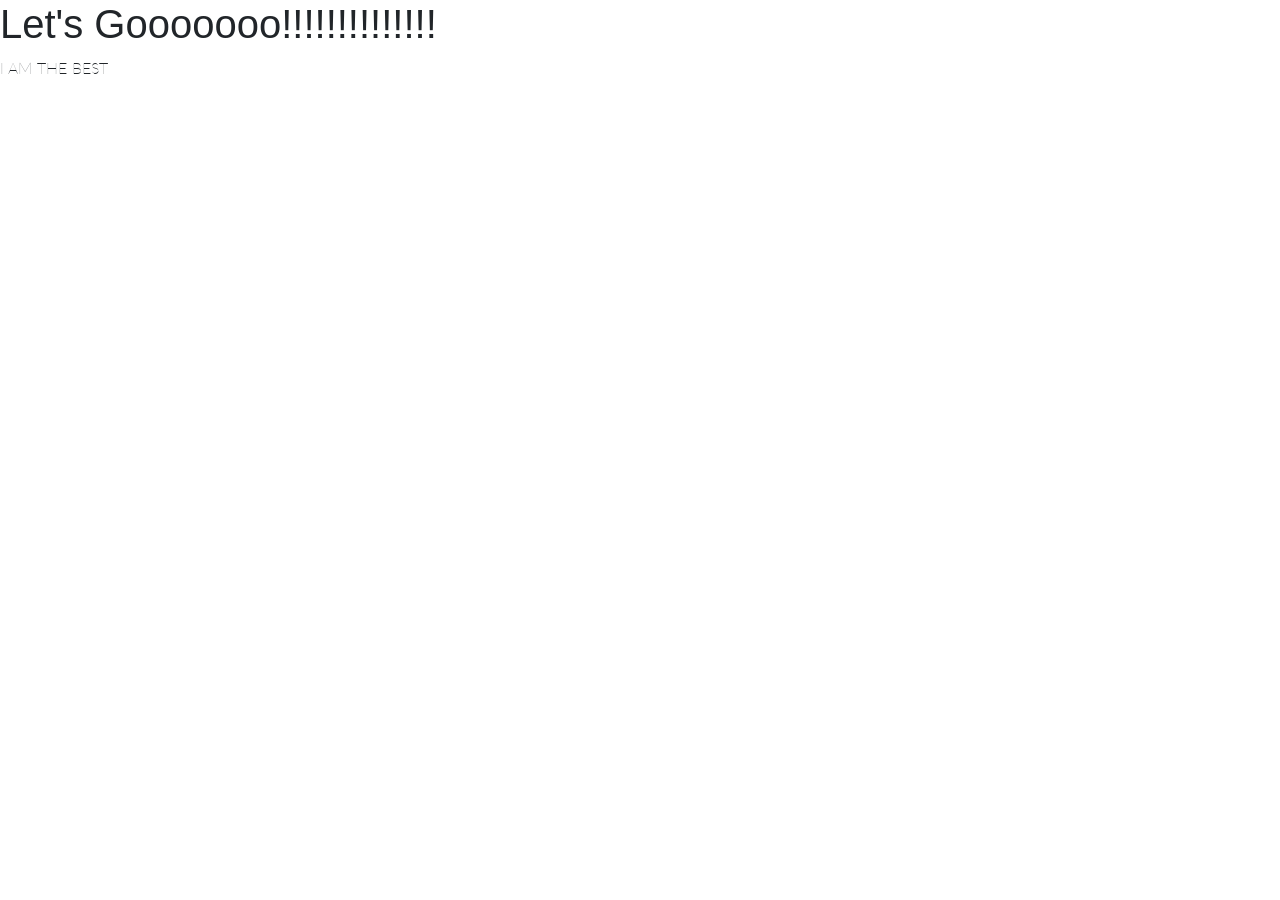
==== index.html @ 1388cc70 "Project Setup" ====
<!DOCTYPE html>
<html lang="en">
<head>
    <meta charset="UTF-8">
    <meta http-equiv="X-UA-Compatible" content="IE=edge">
    <meta name="viewport" content="width=device-width, initial-scale=1.0">
<!-- Bootstrap Css file -->
<link rel="stylesheet" href="css/bootstrap.min.css">
<!-- FontsAwesome Css file -->
<link rel="stylesheet" href="css/all.min.css">
<!-- Master Css file -->
    <link rel="stylesheet" href="css/master.css">
    <!-- Fonts -->
    <link rel="preconnect" href="https://fonts.googleapis.com">
<link rel="preconnect" href="https://fonts.gstatic.com" crossorigin>
<link href="https://fonts.googleapis.com/css2?family=Lato:wght@100;300;400;700;900&display=swap" rel="stylesheet">
<link href="http://fonts.cdnfonts.com/css/cocogoose" rel="stylesheet">
                
    <title>Document</title>
</head>
<body>
    <h1>Let's Gooooooo!!!!!!!!!!!!!!</h1>
    <p>I AM THE BEST</p>
    <script src="js/index.js"></script>
</body>
</html>
---- css/master.css ----
/* global variables */
:root {
    --color-one-: #272A31;
    --color-two-: #Ec5242;
    --color-Three-: #d3d3d3;
    --coco-font-:'COCOGOOSE', sans-serif;
    --lato-font-:'Lato', sans-serif;
}

/* global variables */
h1 {
    font-family: var(--coco-font-);
font-weight: 300;
}
p {
    font-family: var(--lato-font-);
    font-weight: 100;
}
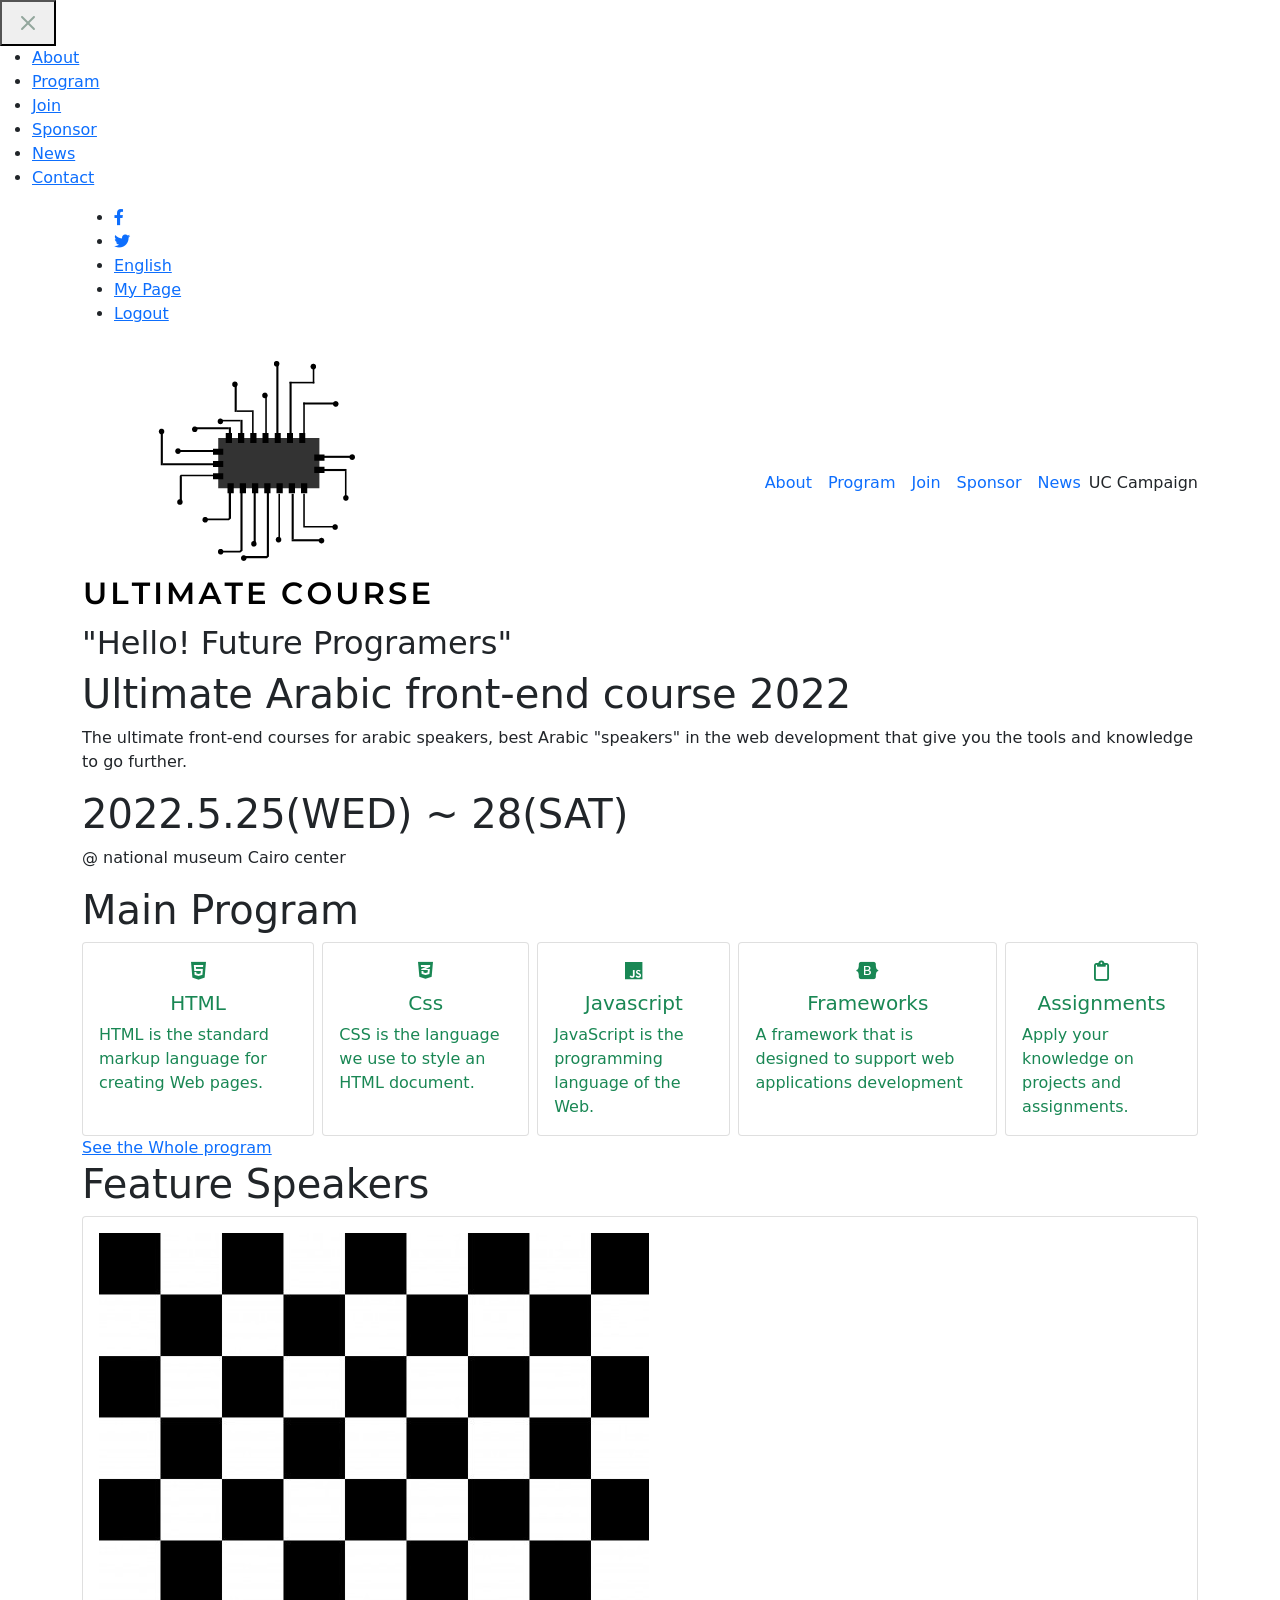
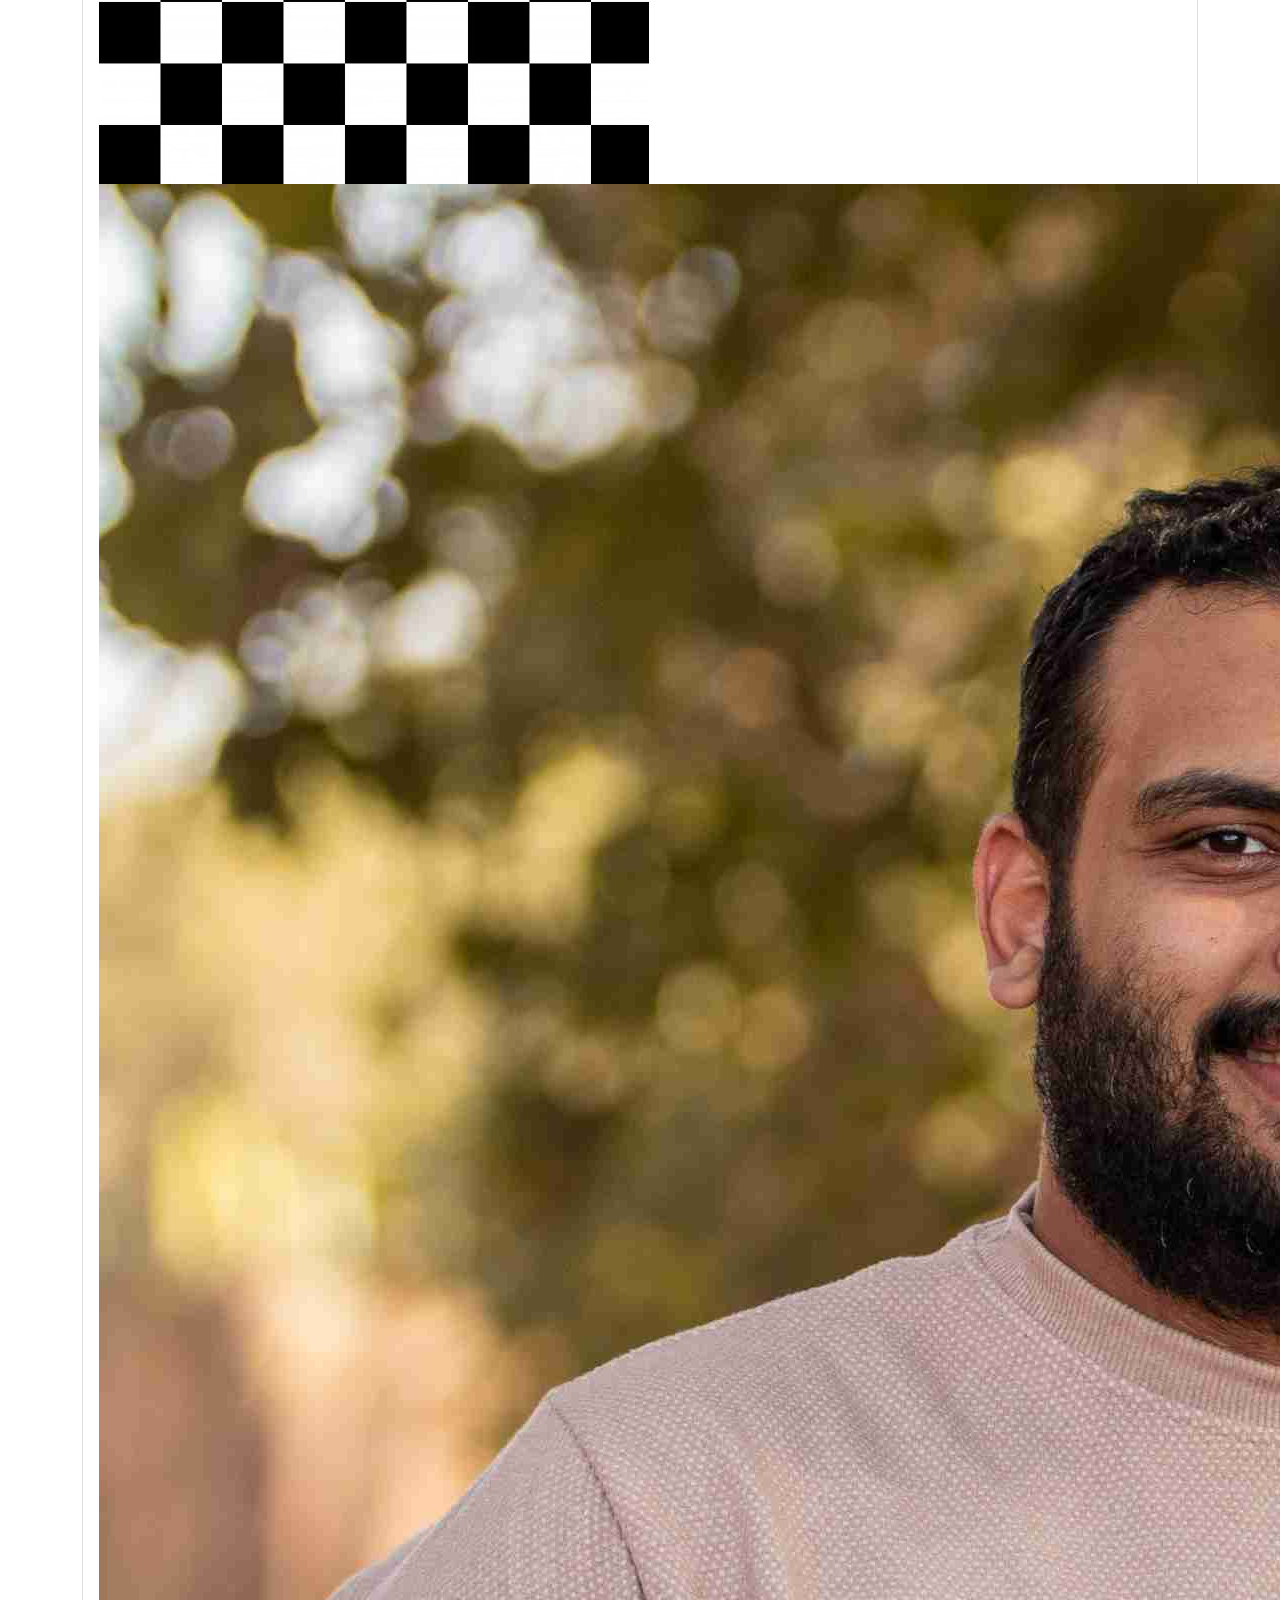
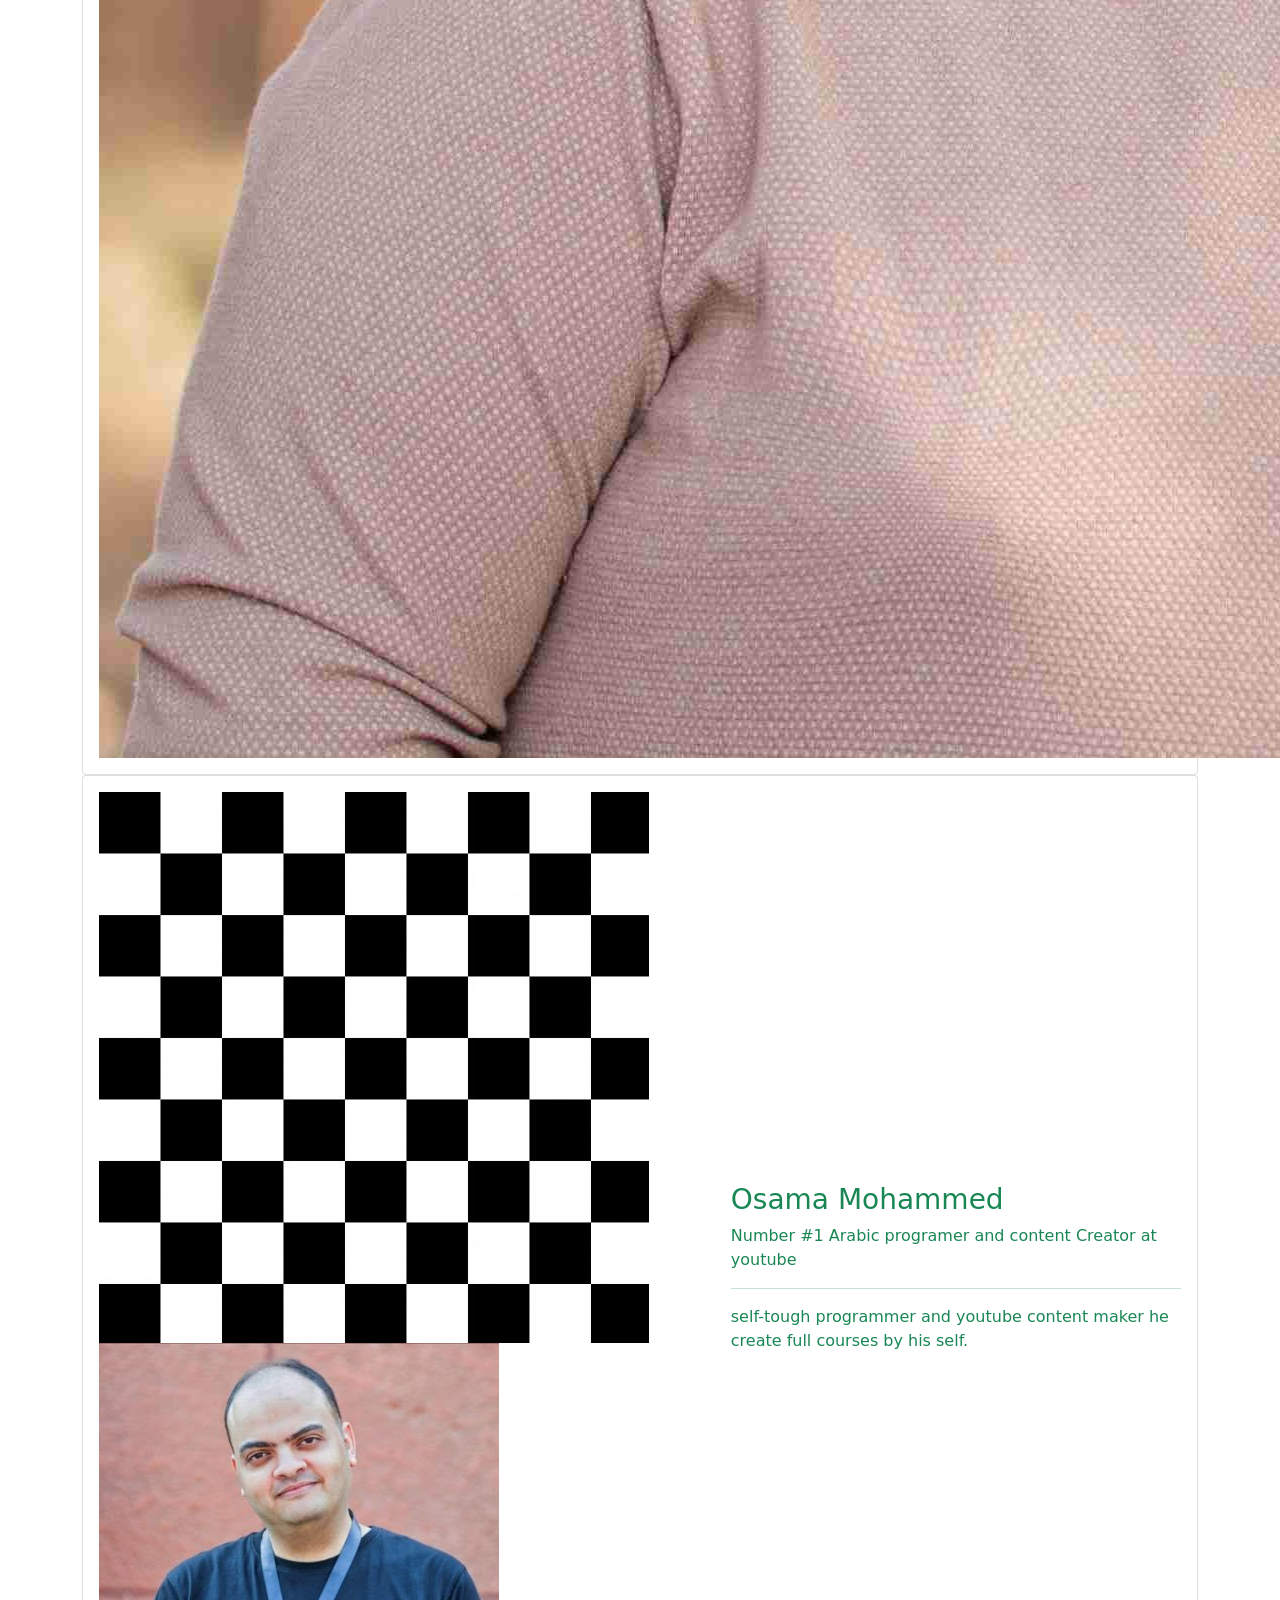
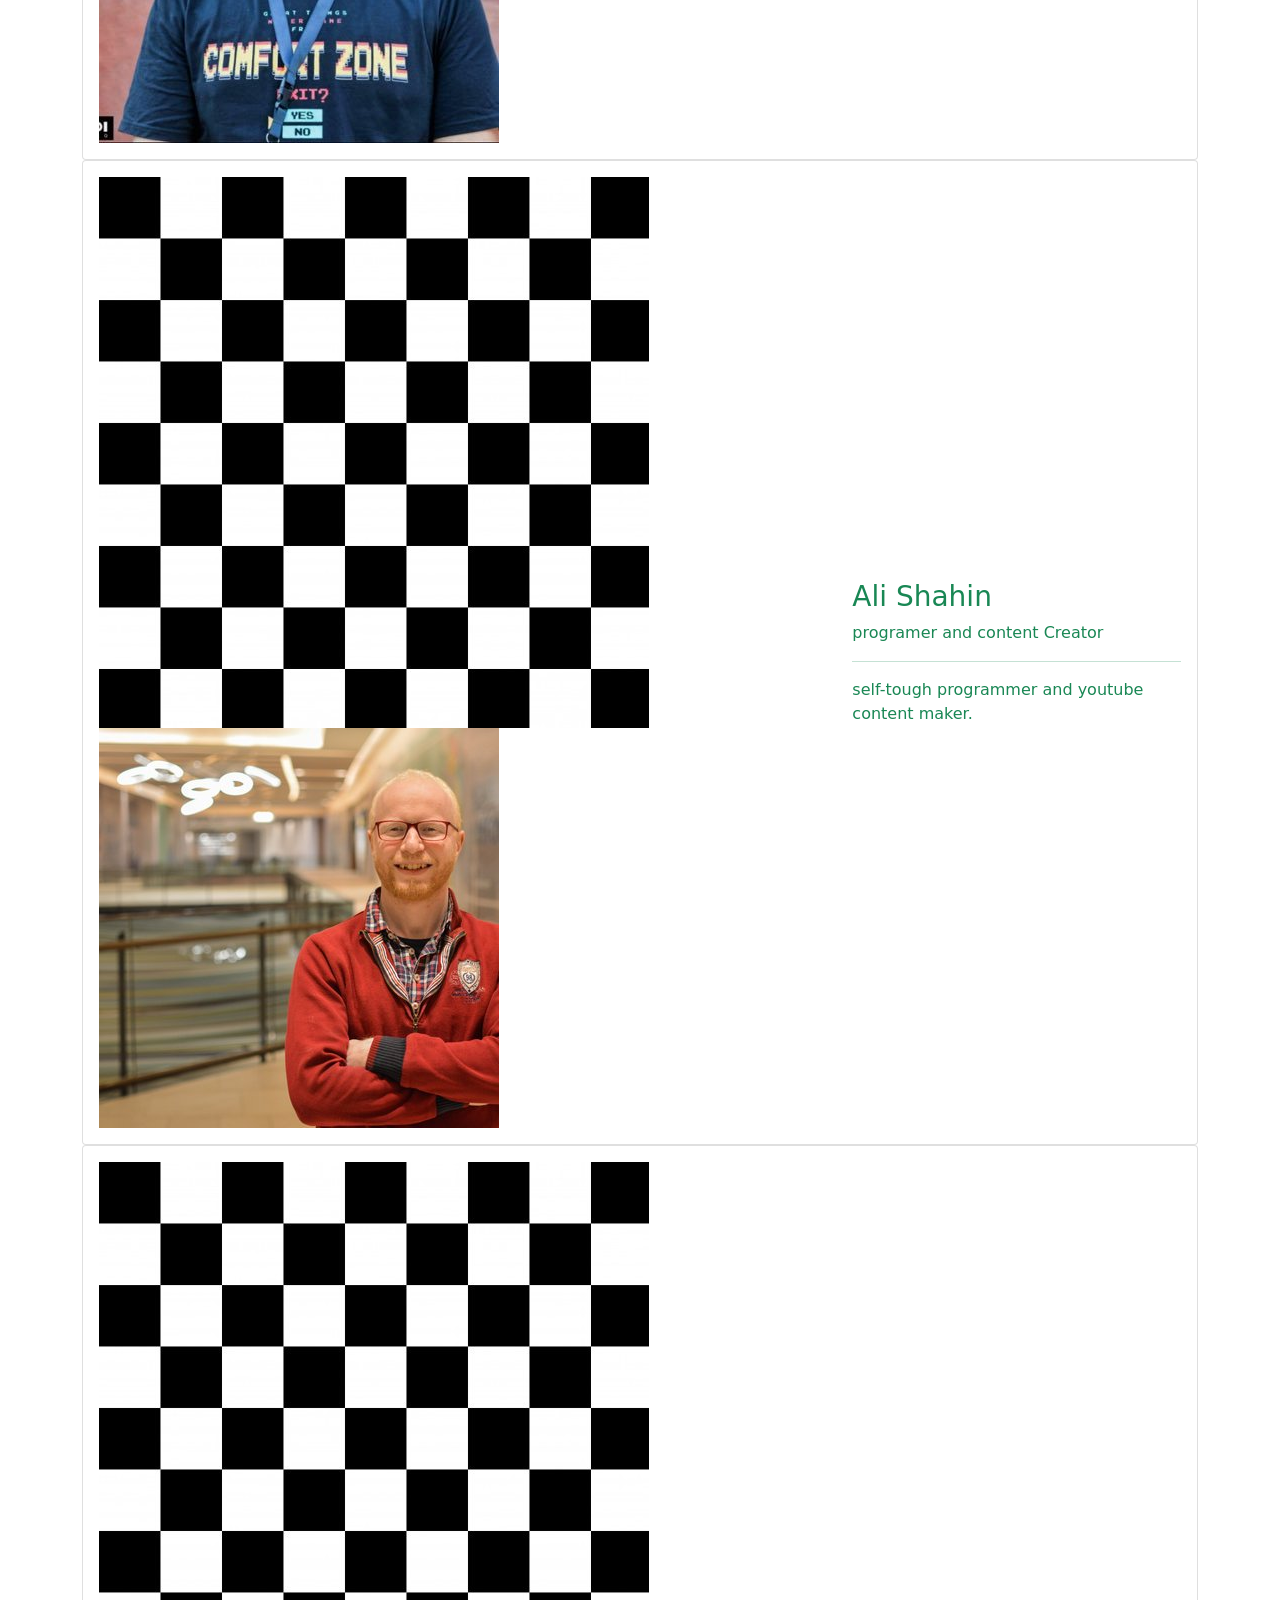
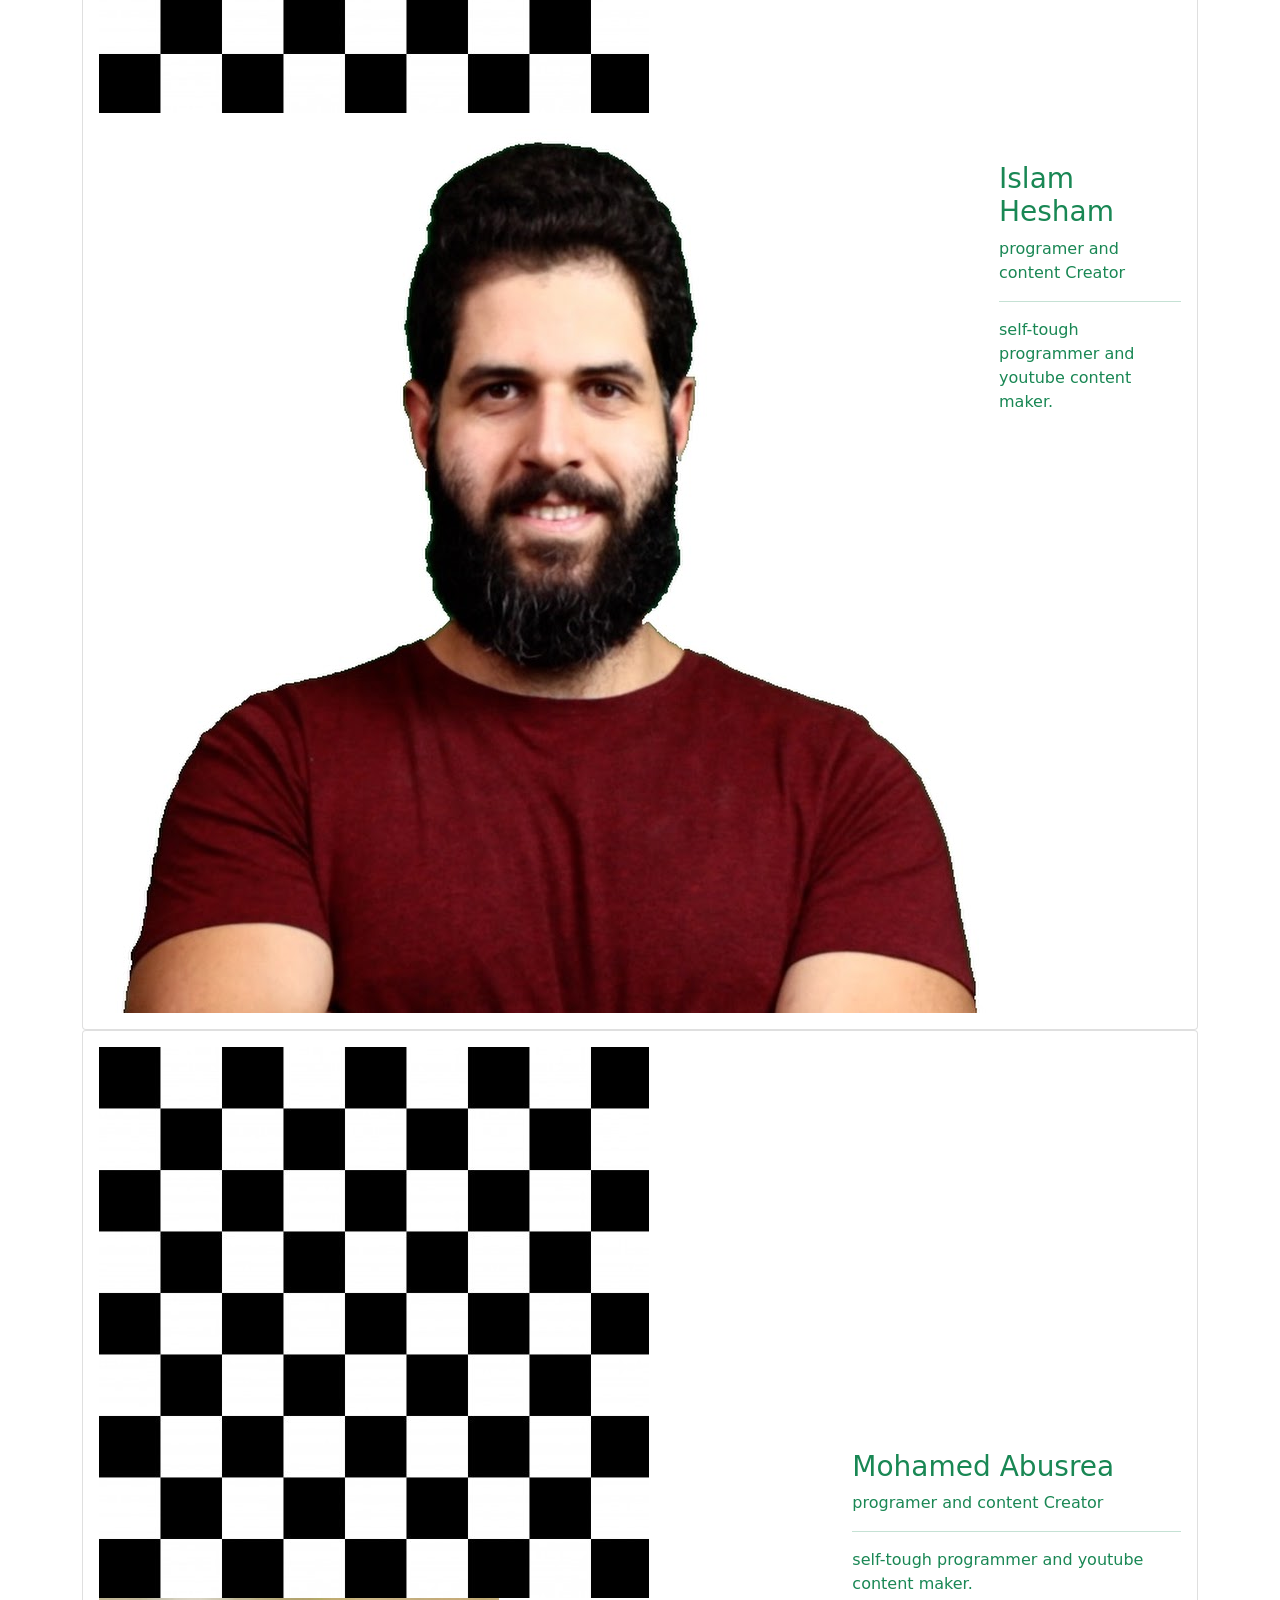
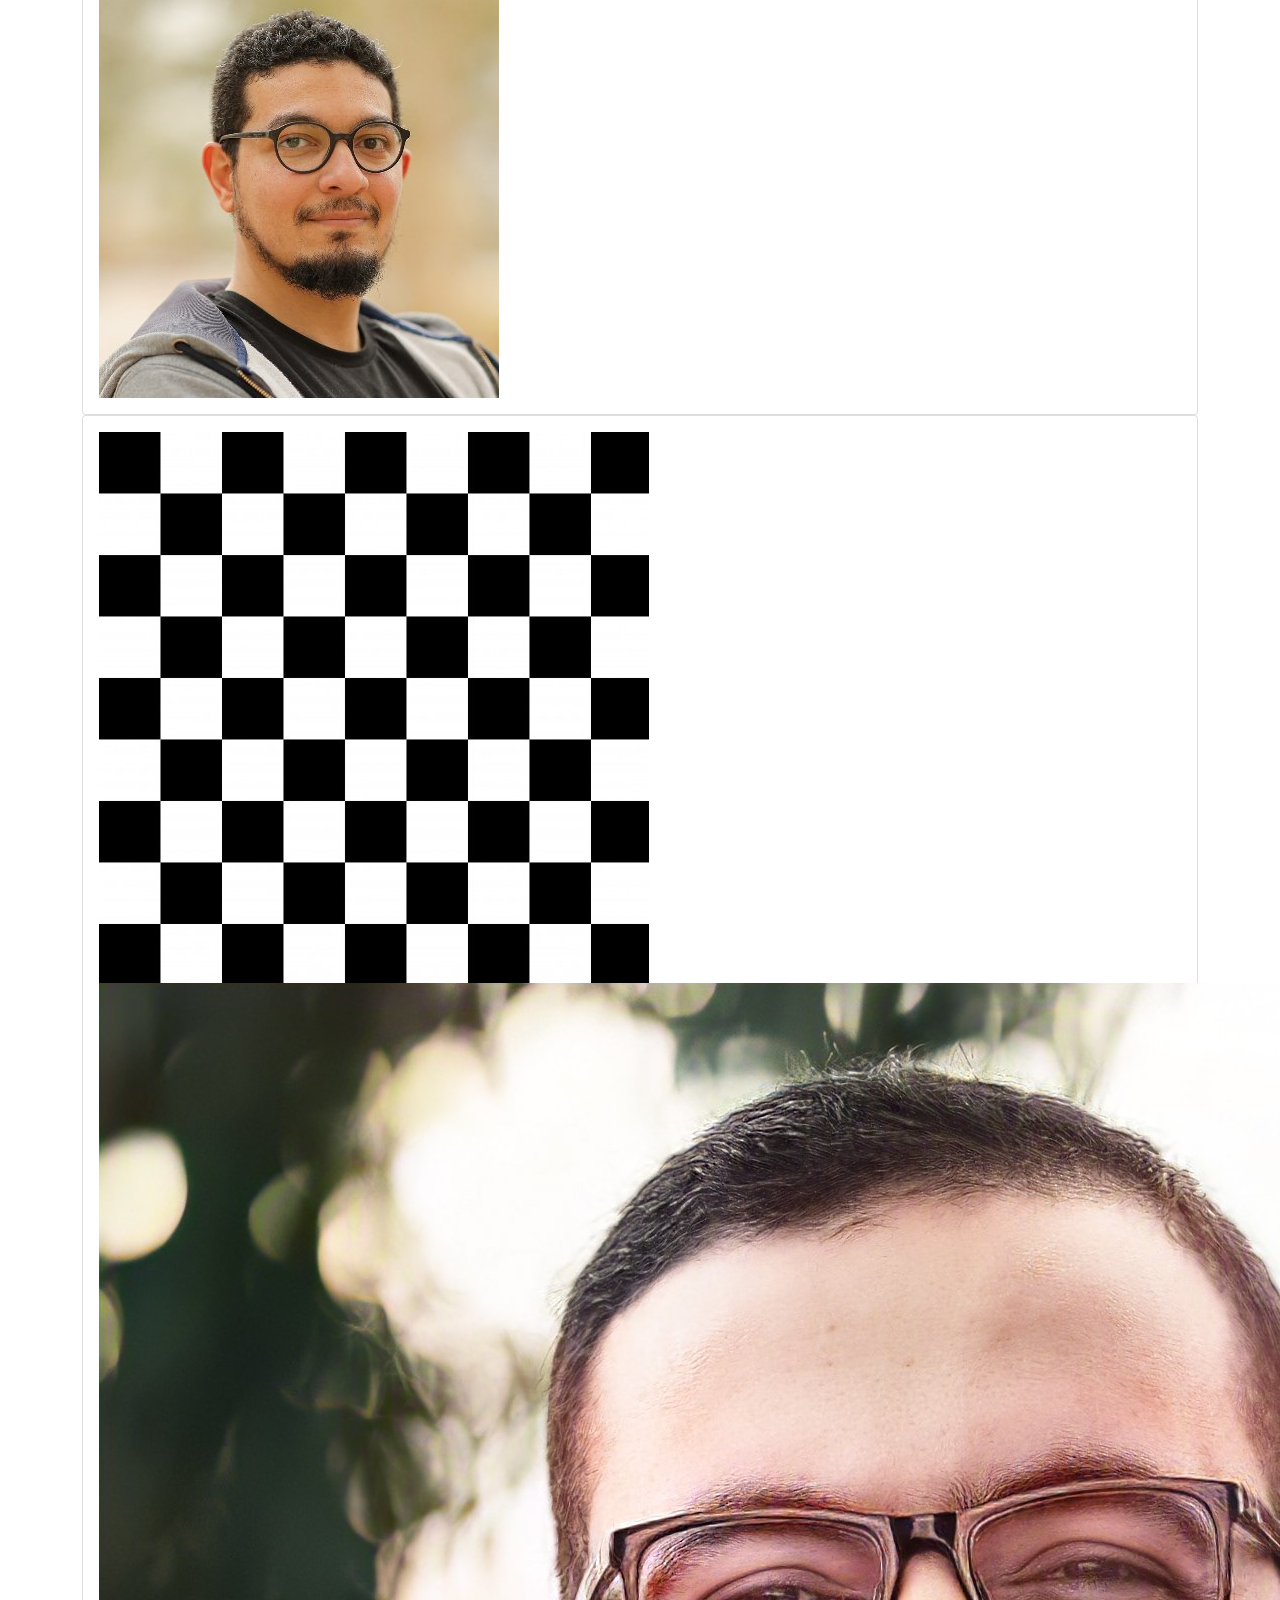
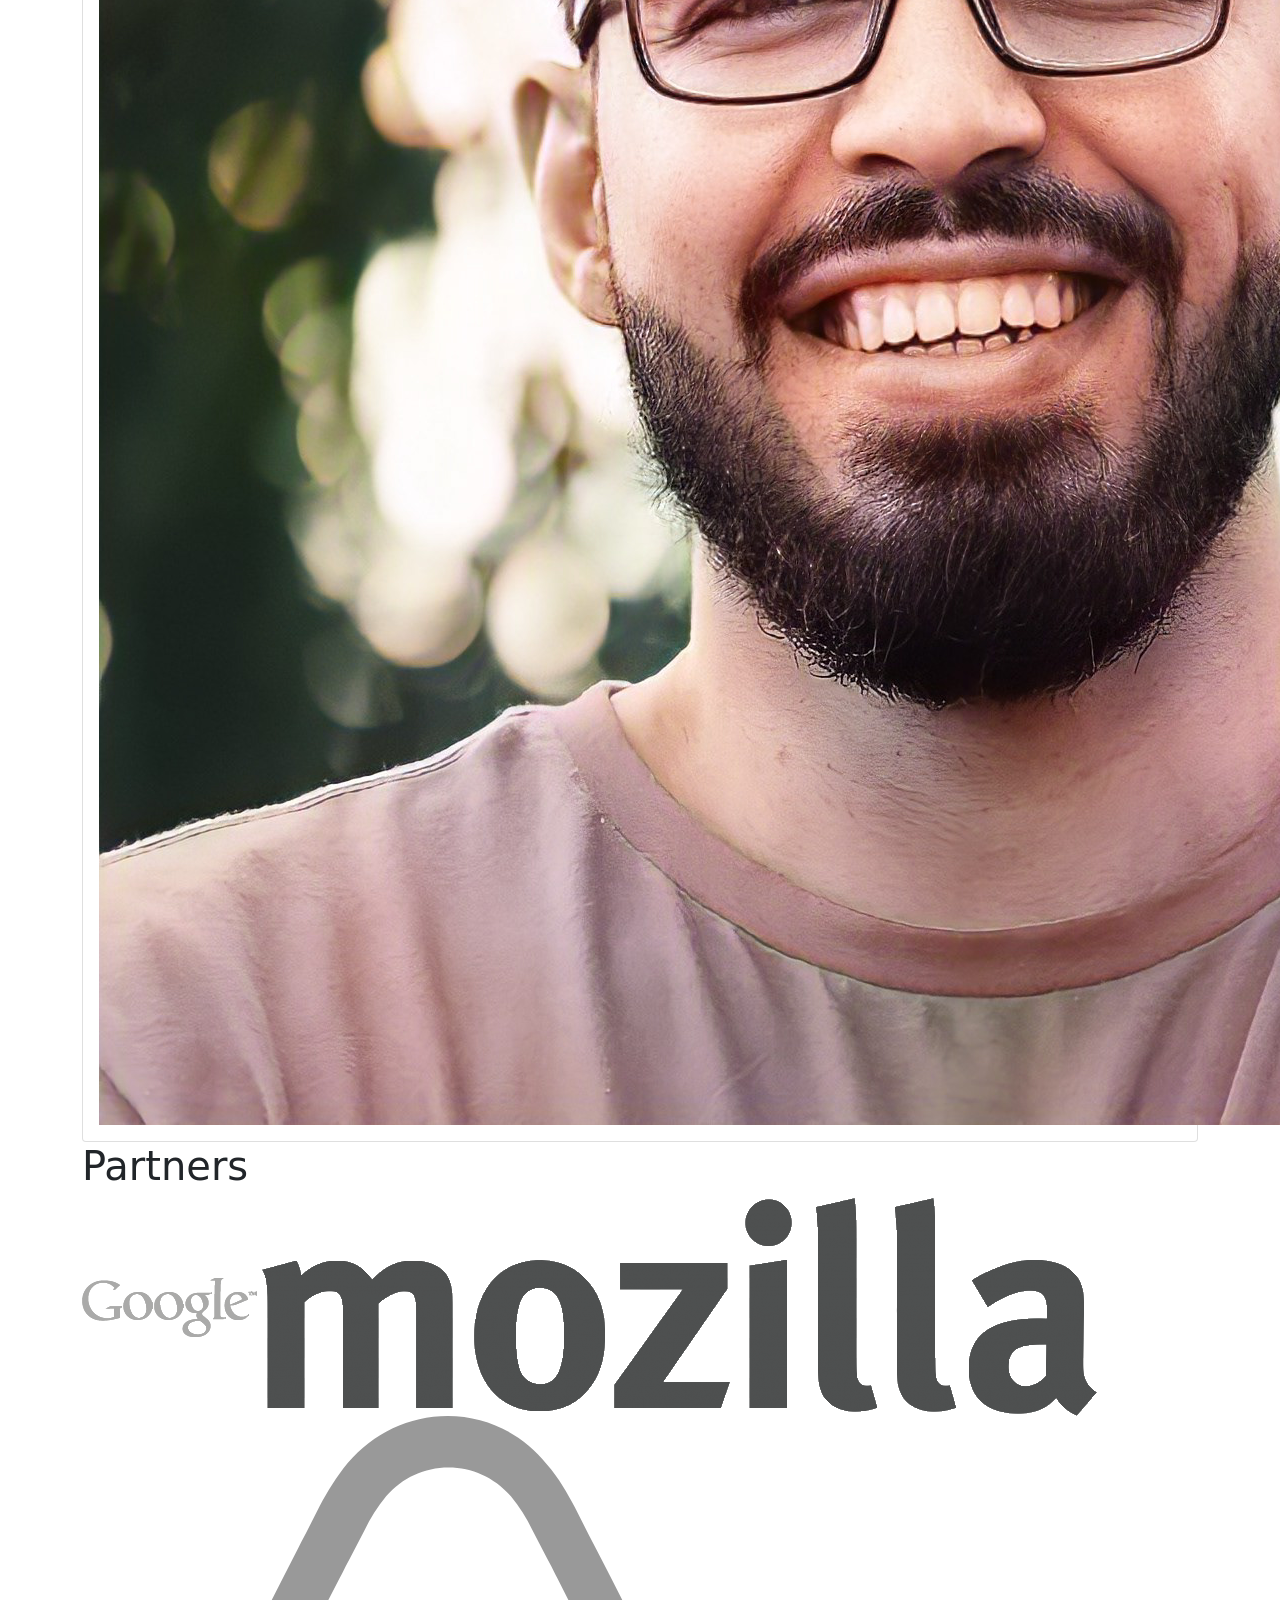
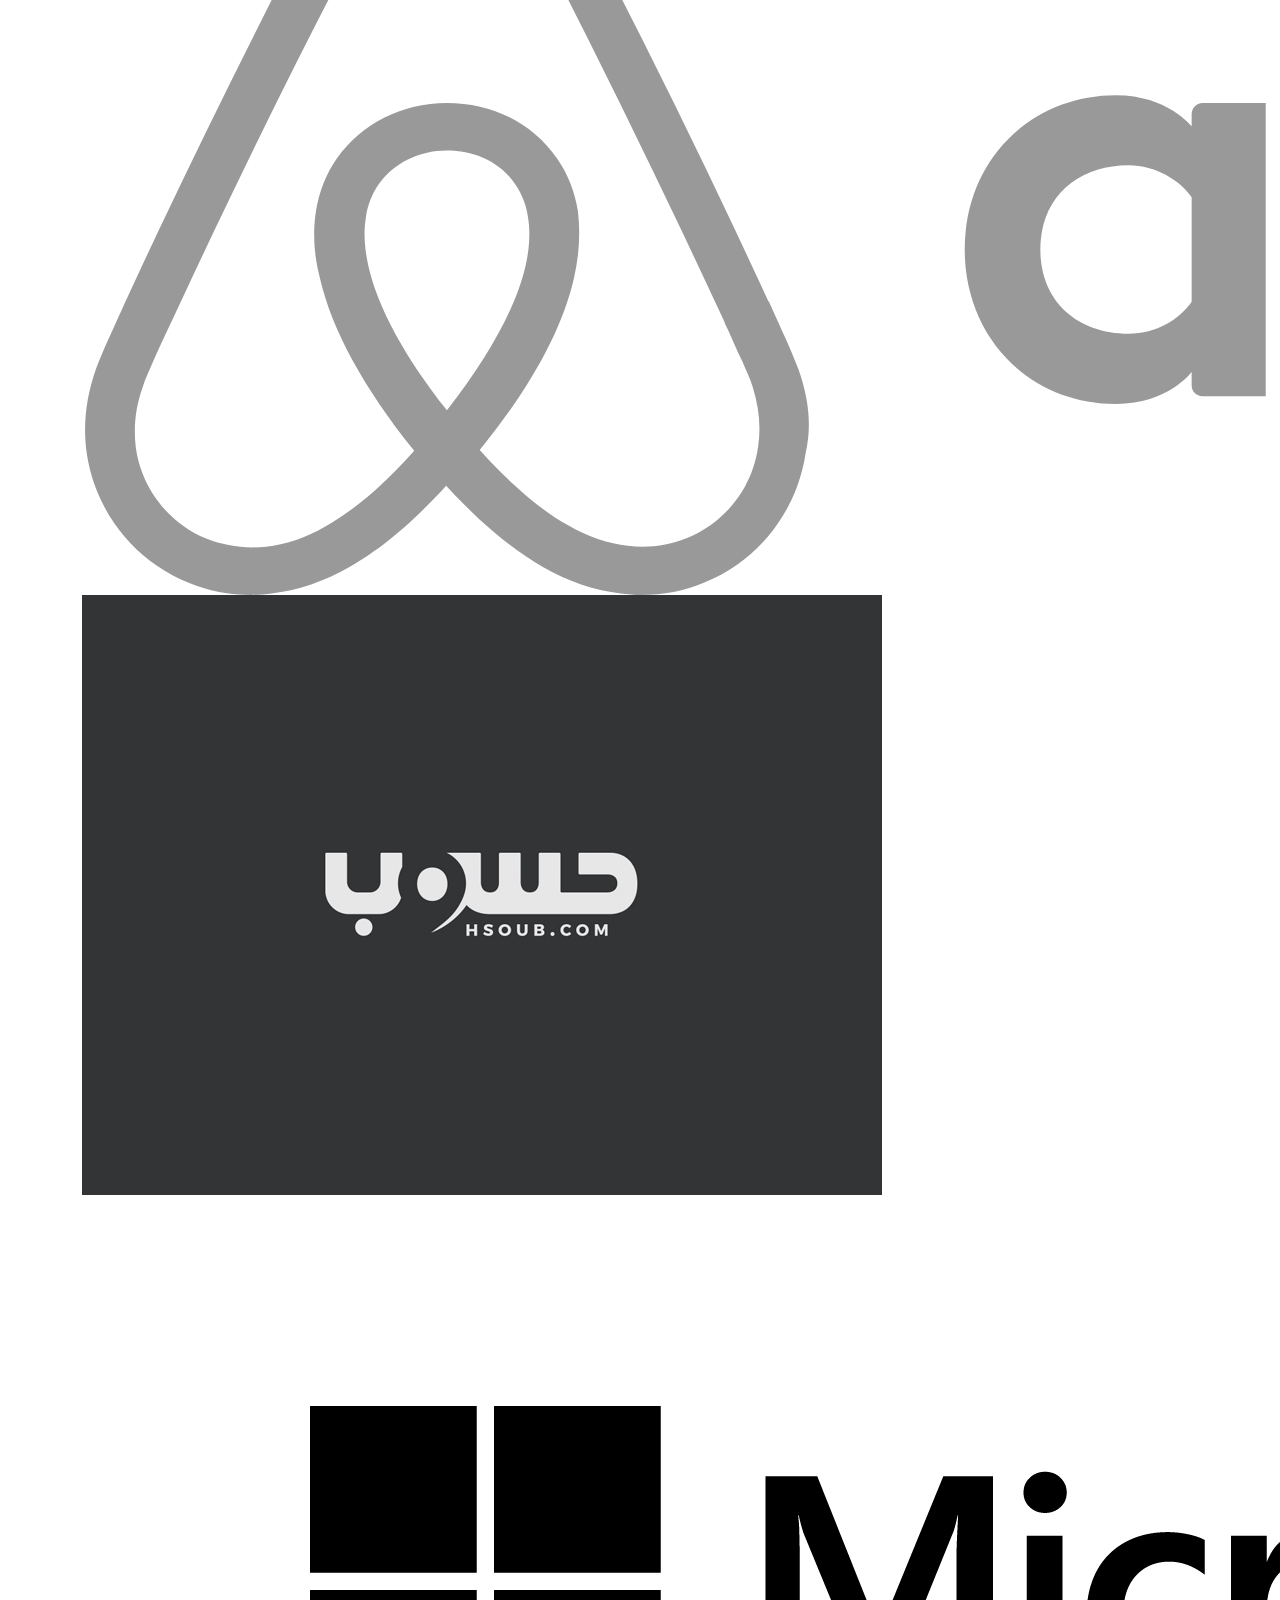
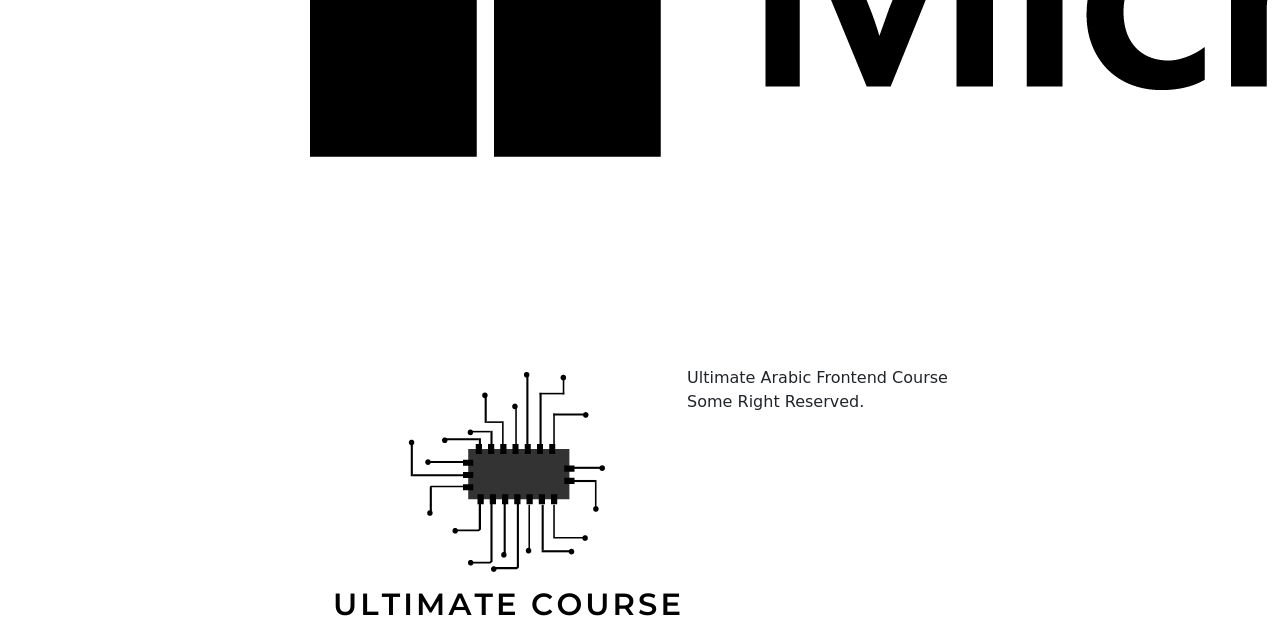
==== commit 9a6e7cea: "Add project home page html" ====
--- a/index.html
+++ b/index.html
@@ -1,26 +1,343 @@
 <!DOCTYPE html>
 <html lang="en">
-<head>
-    <meta charset="UTF-8">
-    <meta http-equiv="X-UA-Compatible" content="IE=edge">
-    <meta name="viewport" content="width=device-width, initial-scale=1.0">
-<!-- Bootstrap Css file -->
-<link rel="stylesheet" href="css/bootstrap.min.css">
-<!-- FontsAwesome Css file -->
-<link rel="stylesheet" href="css/all.min.css">
-<!-- Master Css file -->
-    <link rel="stylesheet" href="css/master.css">
+  <head>
+    <meta charset="UTF-8" />
+    <meta http-equiv="X-UA-Compatible" content="IE=edge" />
+    <meta name="viewport" content="width=device-width, initial-scale=1.0" />
+    <!-- Bootstrap Css file -->
+    <link rel="stylesheet" href="css/bootstrap.min.css" />
+    <!-- FontsAwesome Css file -->
+    <link rel="stylesheet" href="css/all.min.css" />
+    <!-- Master Css file -->
+    <link rel="stylesheet" href="css/master.css" />
     <!-- Fonts -->
-    <link rel="preconnect" href="https://fonts.googleapis.com">
-<link rel="preconnect" href="https://fonts.gstatic.com" crossorigin>
-<link href="https://fonts.googleapis.com/css2?family=Lato:wght@100;300;400;700;900&display=swap" rel="stylesheet">
-<link href="http://fonts.cdnfonts.com/css/cocogoose" rel="stylesheet">
-                
-    <title>Document</title>
-</head>
-<body>
-    <h1>Let's Gooooooo!!!!!!!!!!!!!!</h1>
-    <p>I AM THE BEST</p>
+    <link rel="preconnect" href="https://fonts.googleapis.com" />
+    <link rel="preconnect" href="https://fonts.gstatic.com" crossorigin />
+    <link
+      href="https://fonts.googleapis.com/css2?family=Lato:wght@100;300;400;700;900&display=swap"
+      rel="stylesheet"
+    />
+    <link href="http://fonts.cdnfonts.com/css/cocogoose" rel="stylesheet" />
+
+    <title>Ultimate Arabic front-end course 2022</title>
+  </head>
+  <body>
+    <!-- menu section -->
+    <section class="menu hidden">
+      <div class="close-btn-wrapper">
+        <button class="close-btn">
+          <img src="./imgs/close-button.svg" alt="close button" />
+        </button>
+      </div>
+      <div class="links-con">
+        <ul>
+          <li><a href="about.html">About</a></li>
+          <li><a href="#program">Program</a></li>
+          <li><a href="#join">Join</a></li>
+          <li><a href="#sponsor">Sponsor</a></li>
+          <li><a href="#news">News</a></li>
+          <li><a href="#contact">Contact</a></li>
+        </ul>
+      </div>
+    </section>
+    <!-- first nav section -->
+    <nav class="first-nav">
+      <div class="container">
+        <ul>
+          <li>
+            <a href="#"><i class="fa-brands fa-facebook-f"></i></a>
+          </li>
+          <li>
+            <a href="#"><i class="fa-brands fa-twitter"></i></a>
+          </li>
+          <li><a href="#">English</a></li>
+          <li><a href="#">My Page</a></li>
+          <li><a href="#">Logout</a></li>
+        </ul>
+      </div>
+    </nav>
+    <!-- main bar section -->
+    <nav class="navbar navbar-expand-md">
+      <div class="container">
+        <a class="navbar-brand nav-logo" href="#"
+          ><img src="imgs/Ultimate-Course.png" alt="nav-logo"
+        /></a>
+        <button class="navbar-toggler p-0">
+          <i class="fa-solid fa-bars menu-btn"></i>
+        </button>
+        <div class="collapse navbar-collapse" id="navbarSupportedContent">
+          <ul class="navbar-nav ms-auto">
+            <li class="nav-item">
+              <a class="nav-link active" href="about.html">About</a>
+            </li>
+            <li class="nav-item">
+              <a class="nav-link" aria-current="page" href="#program"
+                >Program</a
+              >
+            </li>
+            <li class="nav-item">
+              <a class="nav-link" aria-current="page" href="#">Join</a>
+            </li>
+            <li class="nav-item">
+              <a class="nav-link" aria-current="page" href="#sponsor"
+                >Sponsor</a
+              >
+            </li>
+            <li class="nav-item">
+              <a class="nav-link" href="#">News</a>
+            </li>
+          </ul>
+        </div>
+        <div class="comp-name">UC Campaign</div>
+      </div>
+    </nav>
+    <!-- header section -->
+    <section class="header">
+      <div class="container">
+        <section class="headline">
+          <h2 class="welcome">"Hello! Future Programers"</h2>
+          <h1 class="title">Ultimate Arabic front-end course 2022</h1>
+          <p class="first-p">
+            The ultimate front-end courses for arabic speakers, best Arabic
+            "speakers" in the web development that give you the tools and
+            knowledge to go further.
+          </p>
+
+          <h1 class="date">2022.5.25(WED) ~ 28(SAT)</h1>
+          <p class="sec-p">@ national museum Cairo center</p>
+        </section>
+      </div>
+    </section>
+    <!-- main program section -->
+    <section class="main-program" id="program">
+      <div class="container">
+        <h1 class="section-title">Main Program</h1>
+        <div class="cards-section d-grid gap-2 d-md-flex">
+          <div class="card">
+            <div
+              class="card-body text-success d-flex justify-content-between align-items-center flex-md-column justify-content-md-start"
+            >
+              <h5 class="card-icon"><i class="fa-brands fa-html5"></i></h5>
+              <h5 class="card-title">HTML</h5>
+              <p class="card-text">
+                HTML is the standard markup language for creating Web pages.
+              </p>
+            </div>
+          </div>
+          <div class="card">
+            <div
+              class="card-body text-success d-flex justify-content-between align-items-center flex-md-column justify-content-md-start"
+            >
+              <h5 class="card-icon"><i class="fa-brands fa-css3-alt"></i></h5>
+              <h5 class="card-title">Css</h5>
+              <p class="card-text">
+                CSS is the language we use to style an HTML document.
+              </p>
+            </div>
+          </div>
+          <div class="card">
+            <div
+              class="card-body text-success d-flex justify-content-between align-items-center flex-md-column justify-content-md-start"
+            >
+              <h5 class="card-icon"><i class="fa-brands fa-js"></i></h5>
+              <h5 class="card-title">Javascript</h5>
+              <p class="card-text">
+                JavaScript is the programming language of the Web.
+              </p>
+            </div>
+          </div>
+          <div class="card">
+            <div
+              class="card-body text-success d-flex justify-content-between align-items-center flex-md-column justify-content-md-start"
+            >
+              <h5 class="card-icon"><i class="fa-brands fa-bootstrap"></i></h5>
+              <h5 class="card-title">Frameworks</h5>
+              <p class="card-text">
+                A framework that is designed to support web applications
+                development
+              </p>
+            </div>
+          </div>
+          <div class="card">
+            <div
+              class="card-body text-success d-flex justify-content-between align-items-center flex-md-column justify-content-md-start"
+            >
+              <h5 class="card-icon"><i class="fa-regular fa-clipboard"></i></h5>
+              <h5 class="card-title">Assignments</h5>
+              <p class="card-text">
+                Apply your knowledge on projects and assignments.
+              </p>
+            </div>
+          </div>
+        </div>
+        <div class="join d-md-none">
+          <a href="#" class="join-link">Join The Ultimate Course</a>
+        </div>
+
+        <a href="#" class="see-link d-none d-md-block">See the Whole program</a>
+      </div>
+    </section>
+    <!-- feature speaker section -->
+    <section class="feature-speakers">
+      <div class="container">
+        <h1 class="section-title">Feature Speakers</h1>
+        <div class="card-section-speakers d-md-flex flex-md-row flex-wrap">
+          <div class="card">
+            <div
+              class="card-body text-success d-flex justify-content-between align-items-center"
+            >
+              <div class="card-imgs">
+                <img src="imgs/squares-black-white.jpg" alt="elzero" />
+                <img src="imgs/ghareeb-2.jpg" alt="elzero" />
+              </div>
+
+              <div class="card-text-cont">
+                <h3>Ghareeb Elshaikh</h3>
+                <p class="card-text main">programer and content Creator</p>
+                <hr />
+                <p class="card-text secondary">
+                  self-tough programmer and youtube content maker.
+                </p>
+              </div>
+            </div>
+          </div>
+          <div class="card">
+            <div
+              class="card-body text-success d-flex justify-content-between align-items-center"
+            >
+              <div class="card-imgs">
+                <img src="imgs/squares-black-white.jpg" alt="elzero" />
+                <img src="imgs/elzero.jpg" alt="elzero" />
+              </div>
+
+              <div class="card-text-cont">
+                <h3>Osama Mohammed</h3>
+                <p class="card-text main">
+                  Number #1 Arabic programer and content Creator at youtube
+                </p>
+                <hr />
+                <p class="card-text secondary">
+                  self-tough programmer and youtube content maker he create full
+                  courses by his self.
+                </p>
+              </div>
+            </div>
+          </div>
+          <div class="card d-md-flex">
+            <div
+              class="card-body text-success d-flex justify-content-between align-items-center"
+            >
+              <div class="card-imgs">
+                <img src="imgs/squares-black-white.jpg" alt="elzero" />
+                <img src="imgs/ali.jpg" alt="elzero" />
+              </div>
+
+              <div class="card-text-cont">
+                <h3>Ali Shahin</h3>
+                <p class="card-text main">programer and content Creator</p>
+                <hr />
+                <p class="card-text secondary">
+                  self-tough programmer and youtube content maker.
+                </p>
+              </div>
+            </div>
+          </div>
+          <div class="card d-md-flex">
+            <div
+              class="card-body text-success d-flex justify-content-between align-items-center"
+            >
+              <div class="card-imgs">
+                <img src="imgs/squares-black-white.jpg" alt="elzero" />
+                <img src="imgs/islam.jpg" alt="elzero" />
+              </div>
+
+              <div class="card-text-cont">
+                <h3>Islam Hesham</h3>
+                <p class="card-text main">programer and content Creator</p>
+                <hr />
+                <p class="card-text secondary">
+                  self-tough programmer and youtube content maker.
+                </p>
+              </div>
+            </div>
+          </div>
+          <div class="card d-md-flex">
+            <div
+              class="card-body text-success d-flex justify-content-between align-items-center"
+            >
+              <div class="card-imgs">
+                <img src="imgs/squares-black-white.jpg" alt="elzero" />
+                <img src="imgs/mohamed.jpg" alt="elzero" />
+              </div>
+
+              <div class="card-text-cont">
+                <h3>Mohamed Abusrea</h3>
+                <p class="card-text main">programer and content Creator</p>
+                <hr />
+                <p class="card-text secondary">
+                  self-tough programmer and youtube content maker.
+                </p>
+              </div>
+            </div>
+          </div>
+          <div class="card d-md-flex">
+            <div
+              class="card-body text-success d-flex justify-content-between align-items-center"
+            >
+              <div class="card-imgs">
+                <img src="imgs/squares-black-white.jpg" alt="elzero" />
+                <img src="imgs/Ahmed.jpg" alt="elzero" />
+              </div>
+
+              <div class="card-text-cont">
+                <h3>Ahmed Abouzaid</h3>
+                <p class="card-text main">
+                  content Creator in productivity , time management and
+                  self-development
+                </p>
+                <hr />
+                <p class="card-text secondary">
+                  most famous arabic speaker in productivity and
+                  self-development with more then 6m subscriber on youtube.
+                </p>
+              </div>
+            </div>
+          </div>
+        </div>
+        <!-- <div class="more d-md-none">
+          <button>More <i class="fa-solid fa-angle-down"></i></button>
+        </div> -->
+      </div>
+    </section>
+    <!-- partner section -->
+    <section class="partners-section d-md-flex" id="sponsor">
+      <div class="container-sm">
+        <h1 class="section-title">Partners</h1>
+        <div class="partners-imgs">
+          <div class="img-box-1 d-flex justify-content-between d-md-inline">
+            <img src="imgs/google.png" alt="google" />
+            <img src="imgs/mozilla.png" alt="mozilla" />
+            <img src="imgs/airbnb-logo.svg" alt="airbnb-logo" />
+          </div>
+          <div class="img-box-2 d-flex justify-content-around d-md-inline">
+            <img src="imgs/10-hsoubar.webp" alt="hsoub" />
+            <img src="imgs/microsoft.png" alt="microsoft" />
+          </div>
+        </div>
+      </div>
+    </section>
+    <!-- footer section -->
+    <footer>
+      <div class="container d-md-flex justify-content-md-center">
+        <div class="footer-content d-flex justify-content-between px-3">
+          <img src="imgs/Ultimate-Course.png" alt="logo" />
+          <p>
+            Ultimate Arabic Frontend Course <br />
+            Some Right Reserved.
+          </p>
+        </div>
+      </div>
+    </footer>
     <script src="js/index.js"></script>
-</body>
-</html>+  </body>
+</html>
--- a/css/master.css
+++ b/css/master.css
@@ -6,13 +6,4 @@
     --coco-font-:'COCOGOOSE', sans-serif;
     --lato-font-:'Lato', sans-serif;
 }
-
 /* global variables */
-h1 {
-    font-family: var(--coco-font-);
-font-weight: 300;
-}
-p {
-    font-family: var(--lato-font-);
-    font-weight: 100;
-}
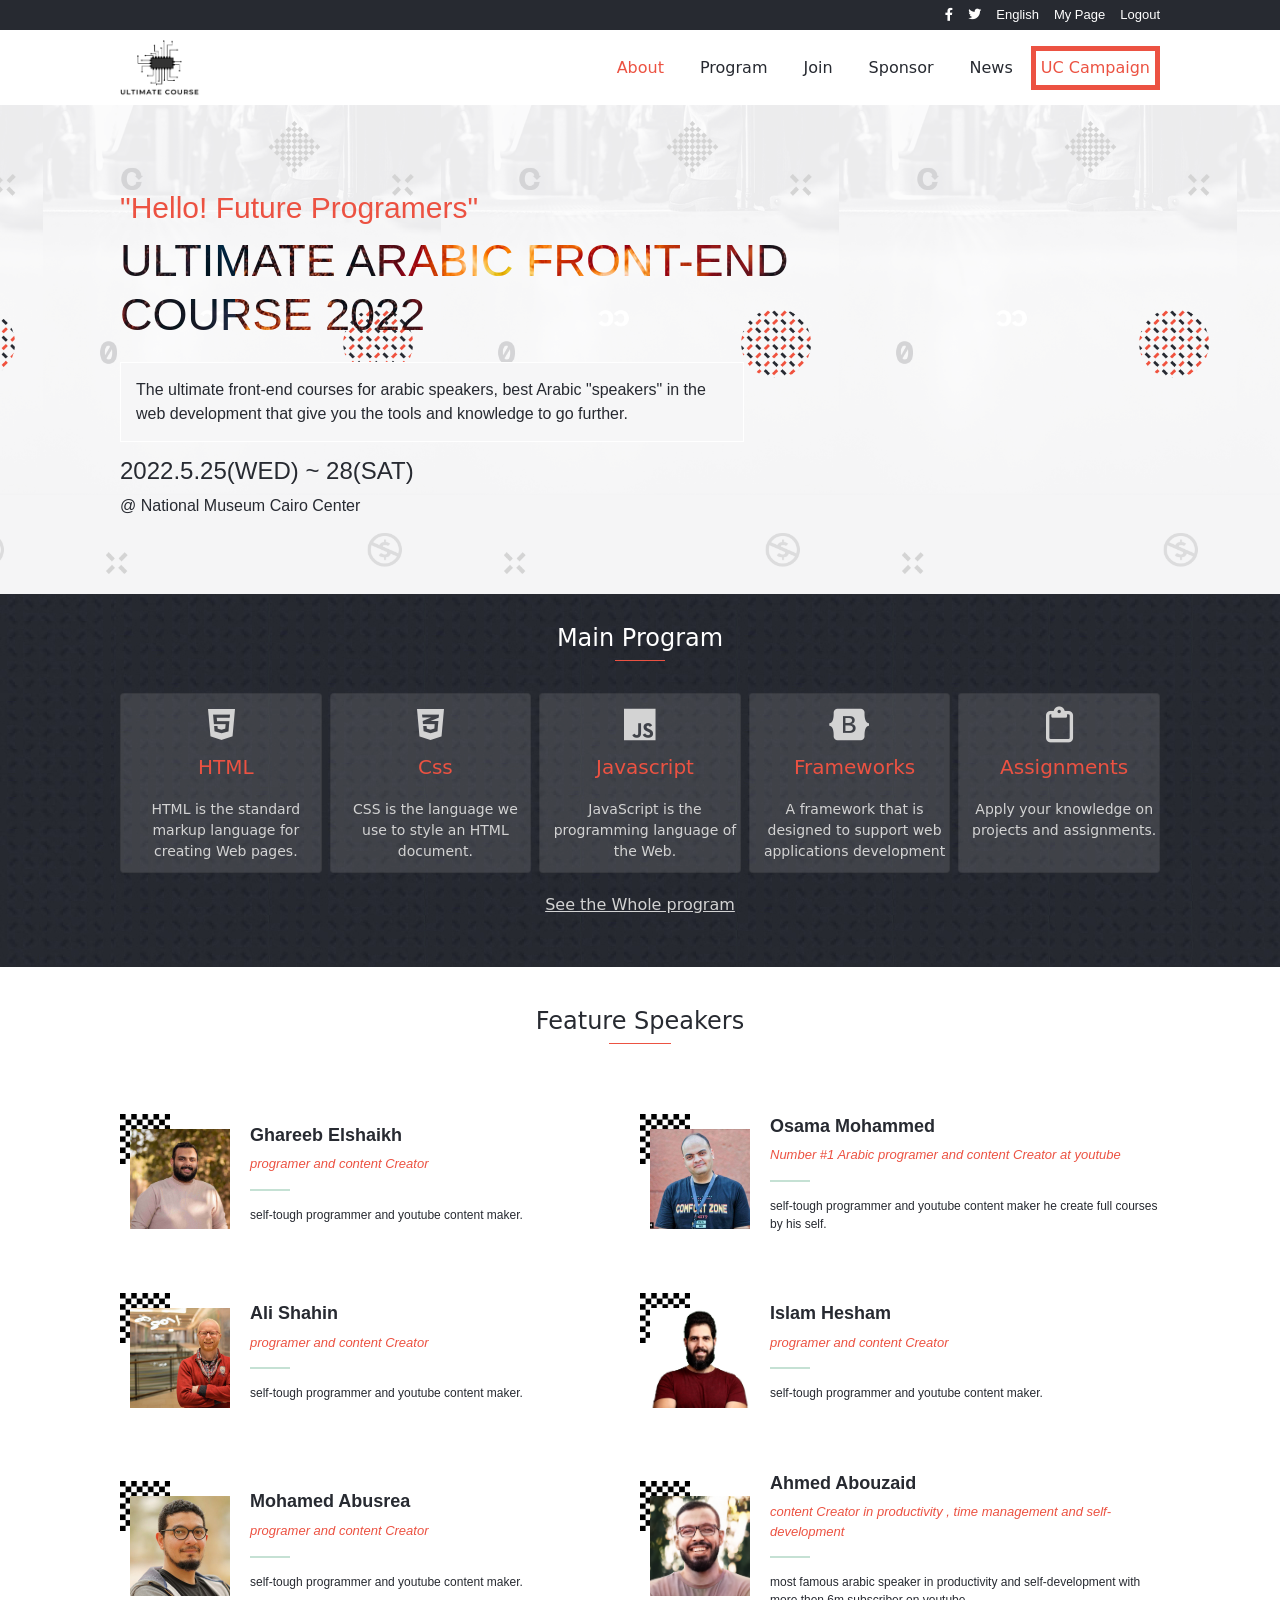
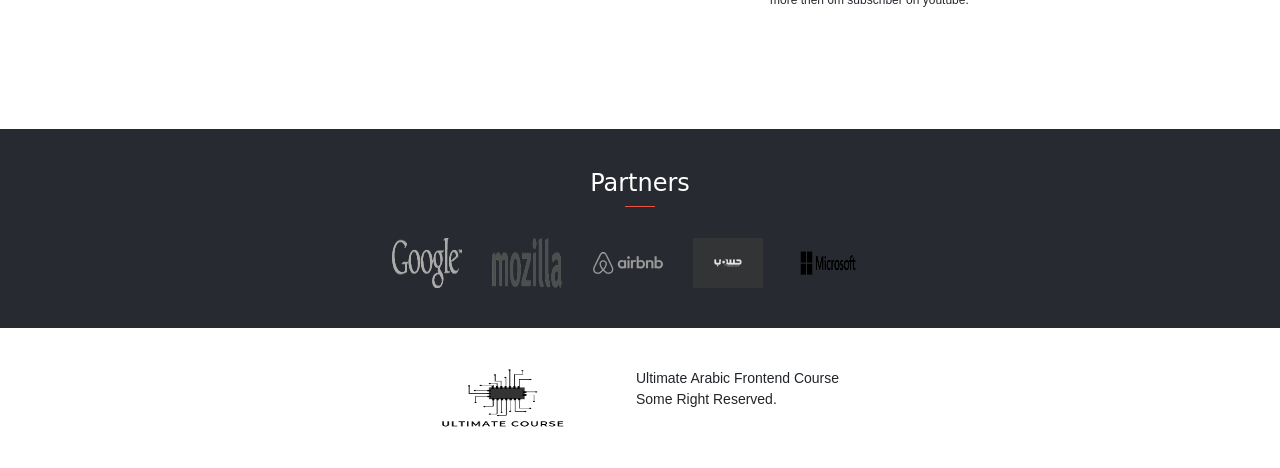
==== commit cfc77b29: "Add linter configration and fix linter errors" ====
--- a/index.html
+++ b/index.html
@@ -178,6 +178,7 @@
       </div>
     </section>
     <!-- feature speaker section -->
+
     <section class="feature-speakers">
       <div class="container">
         <h1 class="section-title">Feature Speakers</h1>
@@ -309,28 +310,37 @@
         </div> -->
       </div>
     </section>
+
     <!-- partner section -->
     <section class="partners-section d-md-flex" id="sponsor">
       <div class="container-sm">
         <h1 class="section-title">Partners</h1>
         <div class="partners-imgs">
           <div class="img-box-1 d-flex justify-content-between d-md-inline">
-            <img src="imgs/google.png" alt="google" />
-            <img src="imgs/mozilla.png" alt="mozilla" />
-            <img src="imgs/airbnb-logo.svg" alt="airbnb-logo" />
+            <img class="partner-imgs" src="imgs/google.png" alt="google" />
+            <img class="partner-imgs" src="imgs/mozilla.png" alt="mozilla" />
+            <img
+              class="partner-imgs"
+              src="imgs/airbnb-logo.svg"
+              alt="airbnb-logo"
+            />
           </div>
           <div class="img-box-2 d-flex justify-content-around d-md-inline">
-            <img src="imgs/10-hsoubar.webp" alt="hsoub" />
-            <img src="imgs/microsoft.png" alt="microsoft" />
+            <img class="partner-imgs" src="imgs/10-hsoubar.webp" alt="hsoub" />
+            <img
+              class="partner-imgs"
+              src="imgs/microsoft.png"
+              alt="microsoft"
+            />
           </div>
         </div>
       </div>
     </section>
     <!-- footer section -->
-    <footer>
+    <footer class="footer">
       <div class="container d-md-flex justify-content-md-center">
         <div class="footer-content d-flex justify-content-between px-3">
-          <img src="imgs/Ultimate-Course.png" alt="logo" />
+          <img class="footer-img" src="imgs/Ultimate-Course.png" alt="logo" />
           <p>
             Ultimate Arabic Frontend Course <br />
             Some Right Reserved.
--- a/css/master.css
+++ b/css/master.css
@@ -1,9 +1,530 @@
 /* global variables */
 :root {
-    --color-one-: #272A31;
-    --color-two-: #Ec5242;
-    --color-Three-: #d3d3d3;
-    --coco-font-:'COCOGOOSE', sans-serif;
-    --lato-font-:'Lato', sans-serif;
-}
+  --color-one-: #272a31;
+  --color-two-: #ec5242;
+  --color-Three-: #d3d3d3;
+  --coco-font-: "COCOGOOSE", sans-serif;
+  --lato-font-: "Lato", sans-serif;
+}
+
+* {
+  box-sizing: border-box;
+  -webkit-box-sizing: border-box;
+}
+
+.hidden {
+  display: none;
+}
+
+.section-title {
+  font-size: 24px;
+  color: var(--color-one-);
+  position: relative;
+  text-align: center;
+  width: fit-content;
+  margin: 0 auto 40px;
+}
+
+.section-title::after {
+  content: "";
+  height: 1px;
+  width: 12%;
+  background-color: var(--color-two-);
+  position: absolute;
+  bottom: -30%;
+  right: 44%;
+}
+
+@media (min-width: 768px) {
+  .container {
+    padding: 0 50px;
+  }
+
+  .header,
+  .main-program,
+  .feature-speakers,
+  .partners-section,
+  footer {
+    padding: 60px;
+  }
+}
+
 /* global variables */
+.menu {
+  z-index: 99;
+  width: 100%;
+  position: fixed;
+  height: 100vh;
+  background-color: white;
+  background-image: url(../imgs/footer-bar.svg);
+  background-position: bottom 10px center;
+  background-repeat: no-repeat;
+}
+
+.close-btn-wrapper {
+  height: 50px;
+  display: flex;
+  flex-direction: row-reverse;
+  background-color: rgba(60, 58, 57, 1);
+}
+
+.close-btn-wrapper .close-btn {
+  border: none;
+  background-color: inherit;
+}
+
+.close-btn-wrapper .close-btn:hover {
+  cursor: pointer;
+}
+
+.menu .links-con {
+  background-color: rgba(60, 58, 57, 1);
+  height: 85vh;
+  padding: 15px;
+}
+
+.menu ul {
+  list-style: none;
+  padding: 0;
+  margin: 0;
+}
+
+.menu li {
+  padding: 10px;
+  margin-bottom: 10px;
+  border-bottom: 1px rgba(111, 108, 107, 1) solid;
+}
+
+.menu a {
+  text-decoration: none;
+  color: white;
+  font-family: "Inter", sans-serif;
+  font-weight: 700;
+  font-size: 32px;
+}
+
+/* first nav section */
+.first-nav {
+  background-color: var(--color-one-);
+  color: white;
+  font-size: 13px;
+  height: 30px;
+  display: flex;
+  align-items: center;
+}
+
+.first-nav ul {
+  list-style: none;
+  margin: 0;
+  display: flex;
+  justify-content: flex-end;
+}
+
+.first-nav li {
+  list-style: none;
+  margin-left: 15px;
+}
+
+.first-nav a {
+  text-decoration: none;
+  color: inherit;
+  font-family: var(--lato-font-);
+}
+
+@media (max-width: 767px) {
+  .first-nav {
+    display: none;
+  }
+}
+
+/* main nav section */
+
+.navbar {
+  background-color: white;
+  height: 75px;
+}
+
+.navbar a {
+  color: var(--color-one-);
+}
+
+.navbar .active {
+  color: var(--color-two-);
+}
+
+.navbar li {
+  margin: 0 10px;
+}
+
+.nav-logo img {
+  max-width: 80px;
+}
+
+.nav-link:focus,
+.nav-link:hover {
+  color: var(--color-two-);
+}
+
+.comp-name {
+  border: solid 5px var(--color-two-);
+  color: var(--color-two-);
+  padding: 5px;
+}
+
+.menu-btn {
+  font-size: 50px;
+}
+
+@media (max-width: 767px) {
+  .comp-name,
+  .nav-logo {
+    display: none;
+  }
+
+  .navbar {
+    background-color: transparent;
+    height: 0;
+    padding: 0;
+  }
+}
+
+/* header section */
+.header {
+  background-image: url(../imgs/Website-background.png);
+  background-size: cover;
+  background-position: center;
+  padding: 60px 0;
+}
+
+.welcome {
+  color: var(--color-two-);
+  font-size: 24px;
+  margin-top: 25px;
+  font-family: var(--lato-font-);
+}
+
+.title {
+  color: var(--color-two-);
+  font-size: 35px;
+  font-family: var(--coco-font-);
+  background-image: url(../imgs/fire-bg.jpg);
+  -webkit-background-clip: text;
+  -webkit-text-fill-color: transparent;
+  background-position: 60% 68%;
+}
+
+.first-p {
+  border: solid 1px white;
+  background-color: #f6f6f7;
+  margin: 20px 0 15px;
+  padding: 15px;
+  font-family: var(--lato-font-);
+  color: var(--color-one-);
+}
+
+.date {
+  color: var(--color-one-);
+  font-size: 24px;
+  font-family: var(--coco-font-);
+}
+
+.sec-p {
+  font-family: var(--lato-font-);
+  text-transform: capitalize;
+  color: var(--color-one-);
+}
+
+/* header section quires */
+@media (min-width: 768px) {
+  .header {
+    background-size: contain;
+  }
+
+  .welcome {
+    font-size: 30px;
+  }
+
+  .title {
+    font-size: 45px;
+    width: 80%;
+    text-transform: uppercase;
+  }
+
+  .first-p {
+    width: 60%;
+  }
+}
+
+/* main program section */
+
+.main-program {
+  background-image: url(../imgs/program-bg.jpg);
+  padding: 30px 0;
+}
+
+.main-program .section-title {
+  color: white;
+}
+
+.card {
+  background-color: #d3d3d326;
+  height: 120px;
+}
+
+.main-program .card-body {
+  padding-right: 0;
+}
+
+.card-icon {
+  color: var(--color-Three-);
+  font-size: 25px;
+  margin-right: 5%;
+  width: 25px;
+}
+
+.card-title {
+  color: var(--color-two-);
+  flex-basis: 30%;
+  font-size: 17px;
+}
+
+.card-text {
+  color: var(--color-Three-);
+  width: 65%;
+  font-size: 15px;
+  margin-left: 1%;
+}
+
+.join {
+  margin: auto;
+  margin-top: 50px;
+  width: 80%;
+  background-color: var(--color-two-);
+  height: 80px;
+  position: relative;
+}
+
+.join-link {
+  text-decoration: none;
+  color: white;
+  font-family: var(--lato-font-);
+  font-size: 20px;
+  line-height: 80px;
+  position: absolute;
+  width: 100%;
+  text-align: center;
+}
+
+.see-link {
+  color: var(--color-Three-);
+  display: block;
+  padding: 20px;
+  text-align: center;
+  margin: 0 auto;
+}
+
+/* main program section quires */
+@media (min-width: 768px) {
+  .card {
+    height: unset;
+    width: 20%;
+    text-align: center;
+  }
+
+  .card-body {
+    padding: 10px;
+  }
+
+  .card-icon {
+    width: 100%;
+    font-size: 36px;
+  }
+
+  .card-title {
+    font-size: 20px;
+    width: 100%;
+    margin: 0;
+    flex-basis: 0;
+    padding-bottom: 20px;
+  }
+
+  .card-text {
+    width: 100%;
+    margin: 0;
+    font-size: 14px;
+  }
+}
+
+/* feature-speakers */
+.feature-speakers {
+  padding: 40px 0;
+}
+
+.feature-speakers .section-title {
+  margin-bottom: 30px;
+}
+
+.feature-speakers .card {
+  background-color: white;
+  border: none;
+  margin-bottom: 20px;
+}
+
+.card-imgs {
+  position: relative;
+}
+
+.feature-speakers img:first-child {
+  width: 50px;
+  position: absolute;
+  top: 0;
+  left: -10px;
+}
+
+.feature-speakers img:last-child {
+  width: 100px;
+  height: 100px;
+  position: relative;
+  top: 15px;
+}
+
+.card-section-speakers {
+  padding: 30px 0;
+}
+
+.card-text-cont {
+  flex: 1;
+  transform: translate(20px, 10px);
+}
+
+.card-section-speakers h3 {
+  font-size: 18px;
+  color: var(--color-one-);
+  font-family: var(--lato-font-);
+  font-weight: 800;
+}
+
+.card-text-cont .main {
+  font-size: 13px;
+  color: var(--color-two-);
+  font-family: var(--lato-font-);
+  font-style: italic;
+  margin: 0;
+  width: 100%;
+}
+
+.card-text-cont hr {
+  width: 10%;
+  height: 2px;
+  margin: 15px 0;
+}
+
+.card-text-cont .secondary {
+  font-size: 12px;
+  color: var(--color-one-);
+  font-family: var(--lato-font-);
+  margin: 0;
+  width: 100%;
+}
+
+.more {
+  padding: 15px 25px;
+  margin-top: 20px;
+  text-align: center;
+  border: solid 1px #272a319f;
+  border-radius: 3px;
+  font-size: 20px;
+  font-family: var(--lato-font-);
+  text-transform: uppercase;
+}
+
+.more button {
+  border: none;
+  background-color: transparent;
+  margin: 0;
+  width: 100%;
+}
+
+.more i {
+  color: var(--color-two-);
+}
+
+/* speakers section quires */
+@media (min-width: 768px) {
+  .feature-speakers .card {
+    margin-bottom: 50px;
+    width: 50%;
+    text-align: left;
+  }
+}
+
+/* partners section */
+.partners-section {
+  padding: 40px 0;
+  background-color: var(--color-one-);
+}
+
+.partners-section .section-title {
+  color: white;
+}
+
+.partners-imgs {
+  padding: 30px 20px;
+}
+
+.partners-section .img-box-2 {
+  margin-top: 20px;
+}
+
+.partners-section .partner-imgs {
+  width: 70px;
+  height: 50px;
+}
+
+/* partner section quires */
+@media (min-width: 768px) {
+  .partners-section img {
+    width: 100px;
+    height: 70px;
+    margin-right: 25px;
+  }
+
+  .partners-imgs {
+    padding: 0 20px;
+    width: fit-content;
+    margin: 0 auto;
+  }
+
+  .section-title::after {
+    content: "";
+    height: 1px;
+    width: 30%;
+    background-color: var(--color-two-);
+    position: absolute;
+    bottom: -30%;
+    right: 35%;
+  }
+}
+
+/* footer section */
+.footer {
+  padding: 40px 0;
+}
+
+.footer .footer-img {
+  height: 60px;
+  width: 125px;
+}
+
+.footer p {
+  font-family: var(--lato-font-);
+  font-size: 14px;
+  margin-left: 20px;
+}
+
+/* footer section quires */
+@media (min-width: 768px) {
+  .footer .footer-img {
+    margin-right: 50px;
+  }
+}
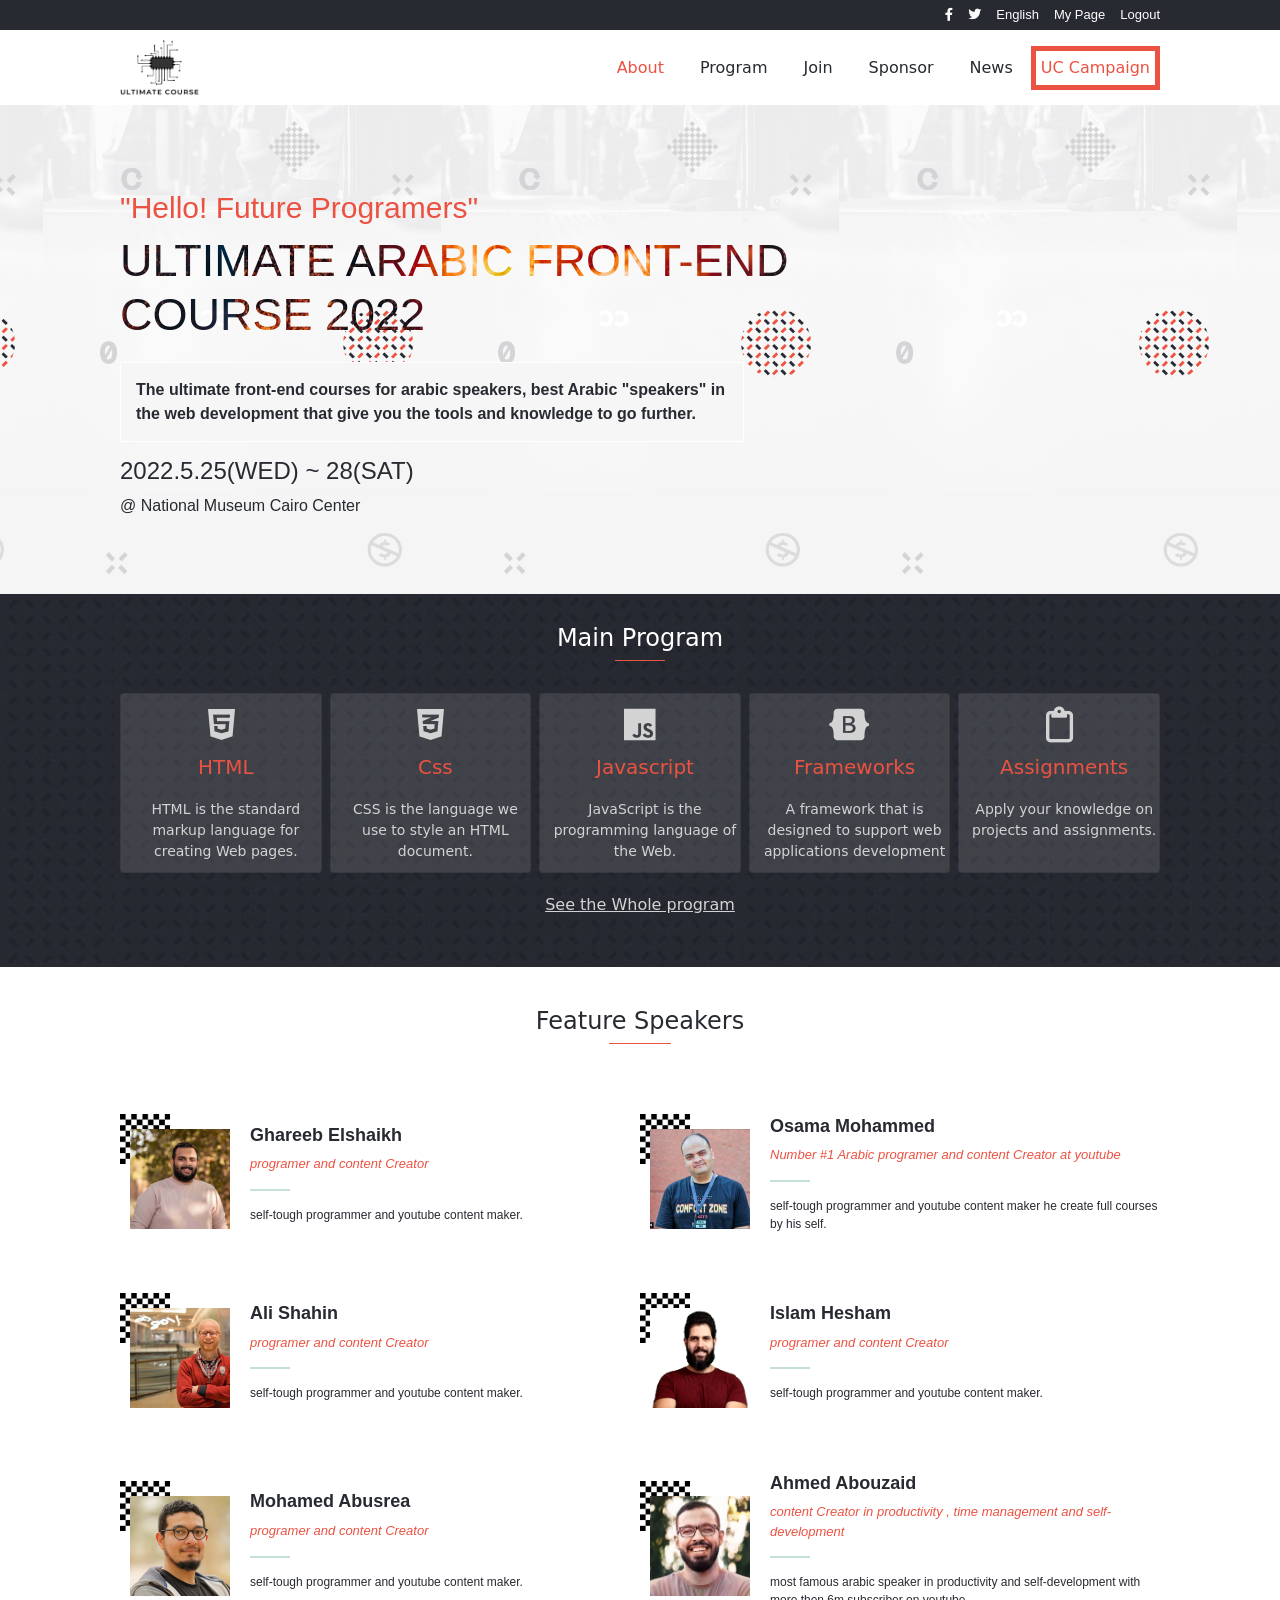
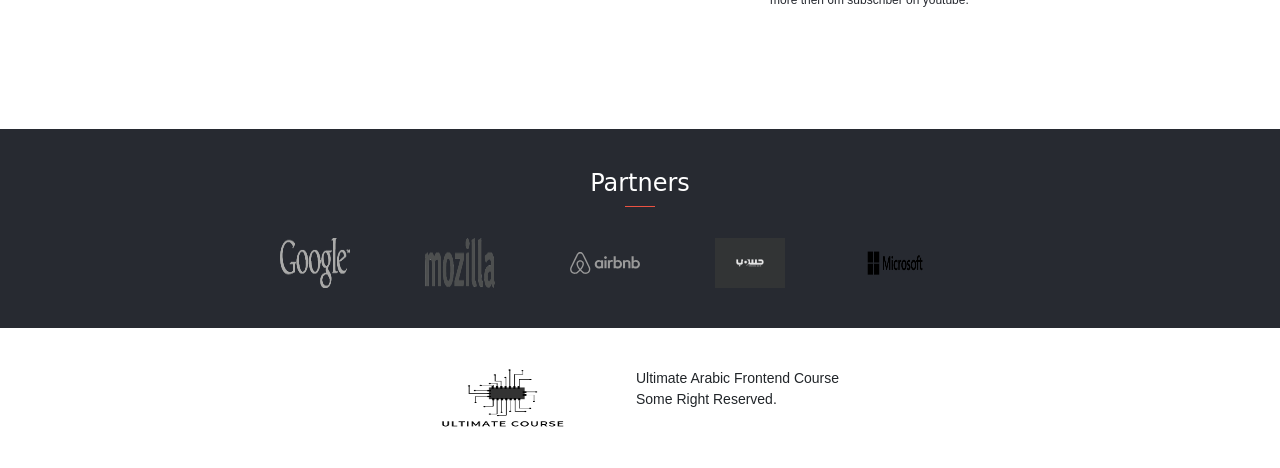
==== commit 094fae26: "required changes" ====
--- a/index.html
+++ b/index.html
@@ -59,7 +59,7 @@
     <!-- main bar section -->
     <nav class="navbar navbar-expand-md">
       <div class="container">
-        <a class="navbar-brand nav-logo" href="#"
+        <a class="navbar-brand nav-logo" href="index.html"
           ><img src="imgs/Ultimate-Course.png" alt="nav-logo"
         /></a>
         <button class="navbar-toggler p-0">
@@ -178,138 +178,6 @@
       </div>
     </section>
     <!-- feature speaker section -->
-
-    <section class="feature-speakers">
-      <div class="container">
-        <h1 class="section-title">Feature Speakers</h1>
-        <div class="card-section-speakers d-md-flex flex-md-row flex-wrap">
-          <div class="card">
-            <div
-              class="card-body text-success d-flex justify-content-between align-items-center"
-            >
-              <div class="card-imgs">
-                <img src="imgs/squares-black-white.jpg" alt="elzero" />
-                <img src="imgs/ghareeb-2.jpg" alt="elzero" />
-              </div>
-
-              <div class="card-text-cont">
-                <h3>Ghareeb Elshaikh</h3>
-                <p class="card-text main">programer and content Creator</p>
-                <hr />
-                <p class="card-text secondary">
-                  self-tough programmer and youtube content maker.
-                </p>
-              </div>
-            </div>
-          </div>
-          <div class="card">
-            <div
-              class="card-body text-success d-flex justify-content-between align-items-center"
-            >
-              <div class="card-imgs">
-                <img src="imgs/squares-black-white.jpg" alt="elzero" />
-                <img src="imgs/elzero.jpg" alt="elzero" />
-              </div>
-
-              <div class="card-text-cont">
-                <h3>Osama Mohammed</h3>
-                <p class="card-text main">
-                  Number #1 Arabic programer and content Creator at youtube
-                </p>
-                <hr />
-                <p class="card-text secondary">
-                  self-tough programmer and youtube content maker he create full
-                  courses by his self.
-                </p>
-              </div>
-            </div>
-          </div>
-          <div class="card d-md-flex">
-            <div
-              class="card-body text-success d-flex justify-content-between align-items-center"
-            >
-              <div class="card-imgs">
-                <img src="imgs/squares-black-white.jpg" alt="elzero" />
-                <img src="imgs/ali.jpg" alt="elzero" />
-              </div>
-
-              <div class="card-text-cont">
-                <h3>Ali Shahin</h3>
-                <p class="card-text main">programer and content Creator</p>
-                <hr />
-                <p class="card-text secondary">
-                  self-tough programmer and youtube content maker.
-                </p>
-              </div>
-            </div>
-          </div>
-          <div class="card d-md-flex">
-            <div
-              class="card-body text-success d-flex justify-content-between align-items-center"
-            >
-              <div class="card-imgs">
-                <img src="imgs/squares-black-white.jpg" alt="elzero" />
-                <img src="imgs/islam.jpg" alt="elzero" />
-              </div>
-
-              <div class="card-text-cont">
-                <h3>Islam Hesham</h3>
-                <p class="card-text main">programer and content Creator</p>
-                <hr />
-                <p class="card-text secondary">
-                  self-tough programmer and youtube content maker.
-                </p>
-              </div>
-            </div>
-          </div>
-          <div class="card d-md-flex">
-            <div
-              class="card-body text-success d-flex justify-content-between align-items-center"
-            >
-              <div class="card-imgs">
-                <img src="imgs/squares-black-white.jpg" alt="elzero" />
-                <img src="imgs/mohamed.jpg" alt="elzero" />
-              </div>
-
-              <div class="card-text-cont">
-                <h3>Mohamed Abusrea</h3>
-                <p class="card-text main">programer and content Creator</p>
-                <hr />
-                <p class="card-text secondary">
-                  self-tough programmer and youtube content maker.
-                </p>
-              </div>
-            </div>
-          </div>
-          <div class="card d-md-flex">
-            <div
-              class="card-body text-success d-flex justify-content-between align-items-center"
-            >
-              <div class="card-imgs">
-                <img src="imgs/squares-black-white.jpg" alt="elzero" />
-                <img src="imgs/Ahmed.jpg" alt="elzero" />
-              </div>
-
-              <div class="card-text-cont">
-                <h3>Ahmed Abouzaid</h3>
-                <p class="card-text main">
-                  content Creator in productivity , time management and
-                  self-development
-                </p>
-                <hr />
-                <p class="card-text secondary">
-                  most famous arabic speaker in productivity and
-                  self-development with more then 6m subscriber on youtube.
-                </p>
-              </div>
-            </div>
-          </div>
-        </div>
-        <!-- <div class="more d-md-none">
-          <button>More <i class="fa-solid fa-angle-down"></i></button>
-        </div> -->
-      </div>
-    </section>
 
     <!-- partner section -->
     <section class="partners-section d-md-flex" id="sponsor">
--- a/css/master.css
+++ b/css/master.css
@@ -55,7 +55,7 @@
   width: 100%;
   position: fixed;
   height: 100vh;
-  background-color: white;
+  background-color: transparent;
   background-image: url(../imgs/footer-bar.svg);
   background-position: bottom 10px center;
   background-repeat: no-repeat;
@@ -65,7 +65,7 @@
   height: 50px;
   display: flex;
   flex-direction: row-reverse;
-  background-color: rgba(60, 58, 57, 1);
+  background-color: rgba(60, 58, 57, 0.98);
 }
 
 .close-btn-wrapper .close-btn {
@@ -78,7 +78,7 @@
 }
 
 .menu .links-con {
-  background-color: rgba(60, 58, 57, 1);
+  background-color: rgba(60, 58, 57, 0.98);
   height: 85vh;
   padding: 15px;
 }
@@ -220,6 +220,7 @@
   padding: 15px;
   font-family: var(--lato-font-);
   color: var(--color-one-);
+  font-weight: bold ;
 }
 
 .date {
@@ -486,7 +487,7 @@
   .partners-section img {
     width: 100px;
     height: 70px;
-    margin-right: 25px;
+    margin-right: 70px;
   }
 
   .partners-imgs {
